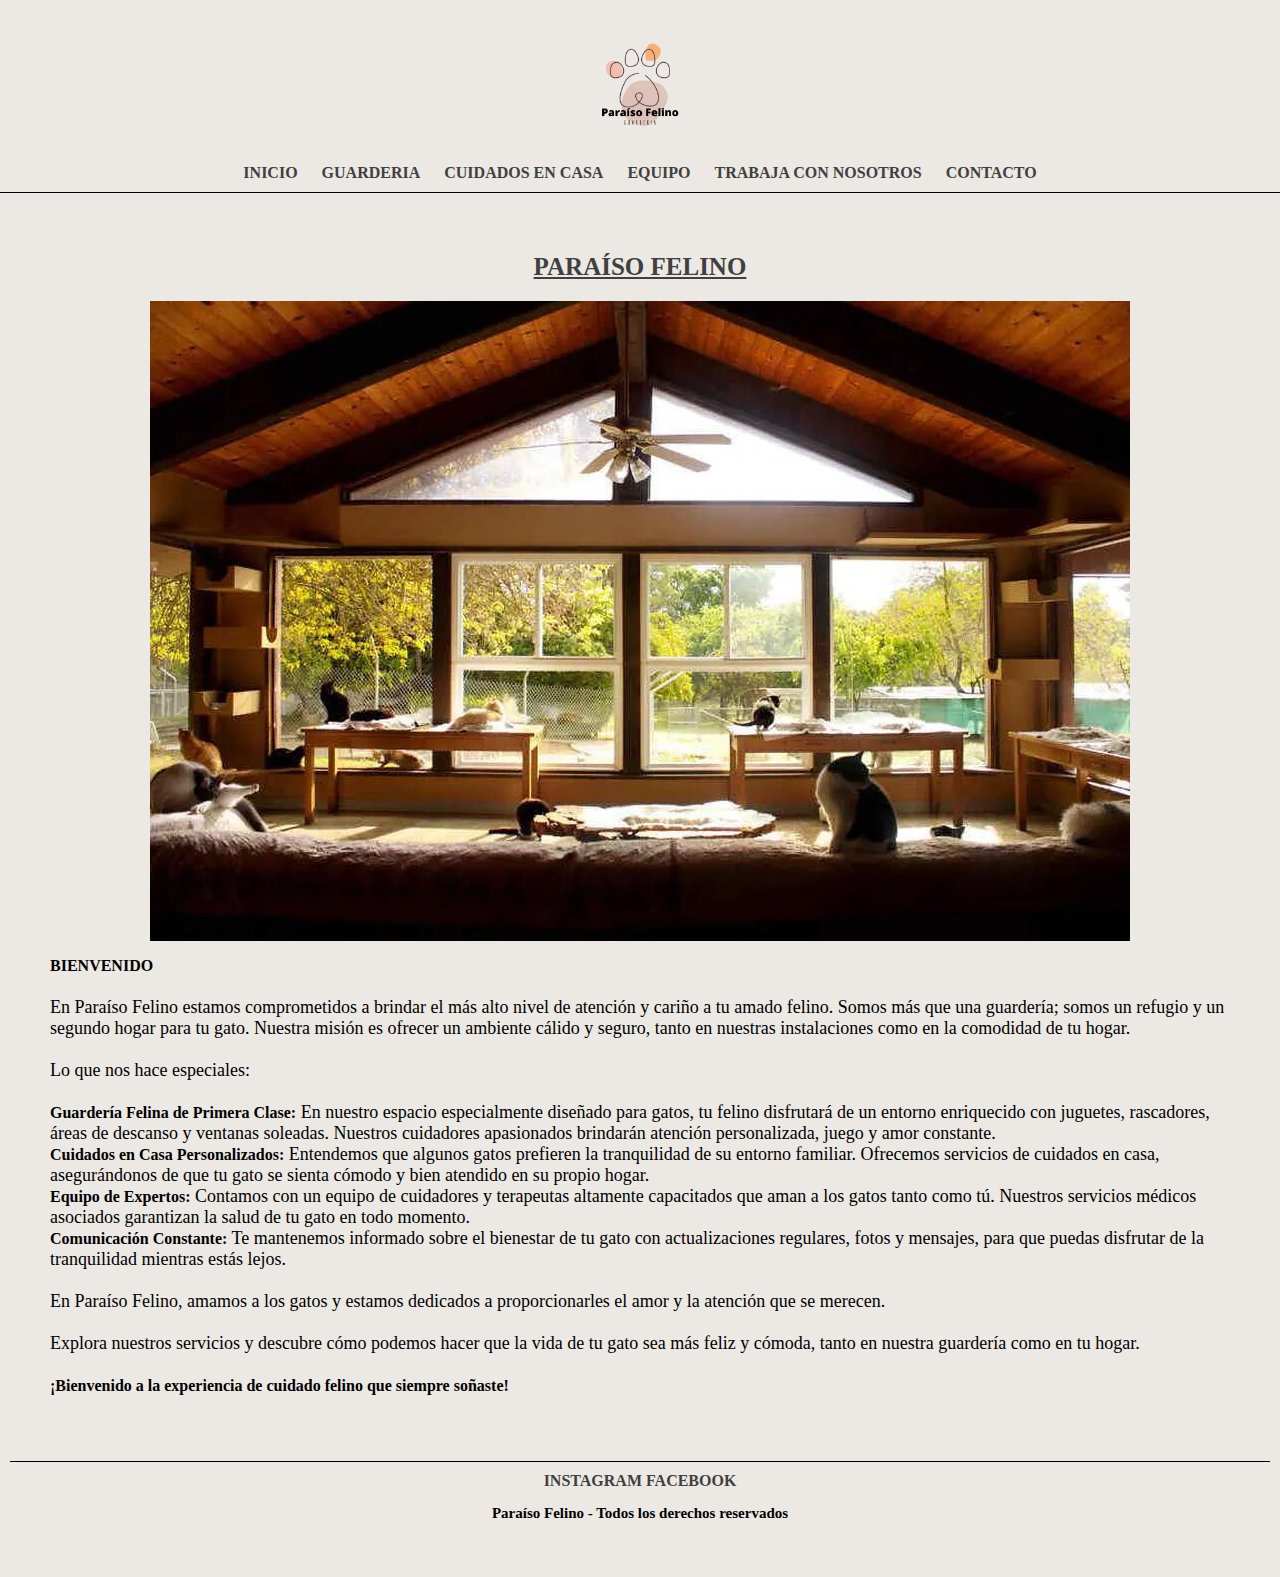
==== index.html @ d72d633c "carga inicial" ====
<!DOCTYPE html>
<html lang="es">

<head>
    <meta charset="UTF-8">
    <meta name="viewport" content="width=device-width, initial-scale=1.0">
    <title>Paraíso Felino</title>
    <link rel="stylesheet" href="css/style.css">
</head>

<body>
    <header>
        <a href="">
            <img class="Logo" src="recursos/paraiso.felino.png" alt="Logo de Paraíso Felino">
        </a>

        <nav>
            <ul>
                <li><a href="index.html">Inicio</a></li>
                <li><a href="html/guarderia.html">Guarderia</a></li>
                <li><a href="html/cuidadosencasa.html">Cuidados en casa</a></li>
                <li><a href="html/equipo.html">Equipo</a></li>
                <li><a href="html/trabajaconnosotros.html">Trabaja con nosotros</a></li>
                <li><a href="html/contacto.html">Contacto</a></li>
            </ul>
        </nav>
    </header>

    <main>
        <h1>Paraíso Felino</h1>
        <img class="imagen-principal" src="recursos/index.image.jpg" alt="Imagen de guarderia">
        <p class="texto"> <span class="bold">BIENVENIDO</span> <br><br>
            En Paraíso Felino estamos comprometidos a brindar el más alto nivel de atención y cariño a tu amado felino.
            Somos más que una guardería; somos un refugio y un segundo hogar para tu gato. Nuestra misión es ofrecer un
            ambiente cálido y seguro, tanto en nuestras instalaciones como en la comodidad de tu hogar. <br><br>
            Lo que nos hace especiales: <br><br>
            <span class="bold">Guardería Felina de Primera Clase:</span> En nuestro espacio especialmente diseñado para
            gatos, tu felino disfrutará de un entorno enriquecido con juguetes, rascadores, áreas de descanso y ventanas
            soleadas. Nuestros cuidadores apasionados brindarán atención personalizada, juego y amor constante. <br>
            <span class="bold">Cuidados en Casa Personalizados:</span> Entendemos que algunos gatos prefieren la
            tranquilidad de su entorno familiar. Ofrecemos servicios de cuidados en casa, asegurándonos de que tu gato
            se sienta cómodo y bien atendido en su propio hogar. <br>
            <span class="bold">Equipo de Expertos:</span> Contamos con un equipo de cuidadores y terapeutas altamente
            capacitados que aman a los gatos tanto como tú. Nuestros servicios médicos asociados garantizan la salud de
            tu gato en todo momento. <br>
            <span class="bold">Comunicación Constante:</span> Te mantenemos informado sobre el bienestar de tu gato con
            actualizaciones regulares, fotos y mensajes, para que puedas disfrutar de la tranquilidad mientras estás
            lejos. <br><br>
            En Paraíso Felino, amamos a los gatos y estamos dedicados a proporcionarles el amor y la atención que se
            merecen. <br><br>
            Explora nuestros servicios y descubre cómo podemos hacer que la vida de tu gato sea más feliz y cómoda,
            tanto en nuestra guardería como en tu hogar. <br><br>
            <span class="bold">¡Bienvenido a la experiencia de cuidado felino que siempre soñaste!</span>
        </p>
    </main>

    <footer>
        <a href="https://www.instagram.com/lacasadepipo/" target="_blank">Instagram</a>
        <a href="https://www.facebook.com/maria.fullana.1/" target="_blank">Facebook</a>

        <h2>Paraíso Felino - Todos los derechos reservados</h2>
    </footer>
</body>

</html>
---- css/style.css ----
* {
    margin: 0;
    padding: 0;
}

/*Body*/

body {
    background-color: rgb(236, 232, 228);
    text-align: center;
}


/* Header*/

header {
    border-bottom: 1px solid black;
    padding: 10px 20px;
}

.Logo {
    width: 150px;
}

nav ul li {
    list-style: none;
    display: inline-block;
    margin: 0px 10px;
}

a {
    text-decoration: none;
    text-transform: uppercase;
    font-style: normal;
    font-weight: bolder;
    color: rgb(64, 64, 64);
}


/*Main*/

main {
    margin: 15px;
    padding: 25px;

}

h1 {
    text-align: center;
    text-decoration: none;
    color: rgb(64, 64, 64);
    margin: 20px 0px;
    text-transform: uppercase;
    font-size: 25px;
    text-decoration: underline;

}

/*Footer*/

footer {
    margin: 30px 10px;
    padding: 10px;
    border-top: 1px solid black;

}

h2 {
    font-size: 15px;
    margin: 15px;
}

/*Texto*/

.texto {
    font-size: 18px;
    font-family: Georgia, 'Times New Roman', Times, serif;
    border-radius: 10px;
    padding: 10px;
    text-align: left;
}

.bold {
    font-weight: bold;
    font-size: 16px;
}

/*Imagen*/

.imagen-principal {
    width: auto;
}


/*Equipo*/

.equipo {
    margin: 50px;
    padding: 15px;
    border: 2px solid grey;
    border-radius: 10px;
}

.imagen-equipo {
    width: 300px;
    margin: 10px;
    height: auto;
}

/*Iframe*/

iframe {
    display: inline-block;
    margin: 10px 10px 20px 10px;
    align-self: auto;
}

/*Forms*/

form {
    margin-top: 20px;
    padding: 10px;
}

label {
    display: inline-block;
    font-weight: bold;
    margin-bottom: 5px;
    color: rgb(44, 43, 43);
}

input[type=text],
textarea {
    display: inline-block;
    width: 100%;
    padding: 10px;
    border: 2px solid grey;
    font-size: 1rem;
    margin-bottom: 10px;
    border-radius: 5px;
}

.bottom {

    border: none;
    background-color: rgb(38, 38, 38);
    color: rgb(182, 182, 182);
    border-radius: 5px;
    padding: 10px 20px;
    font-size: 18px;
    cursor: pointer;
    margin-top: 10px;

}

/*Contacto*/

.contacto {
    margin: 30px;
    text-align: center;
    font-weight: bold;
    text-transform: uppercase;
}
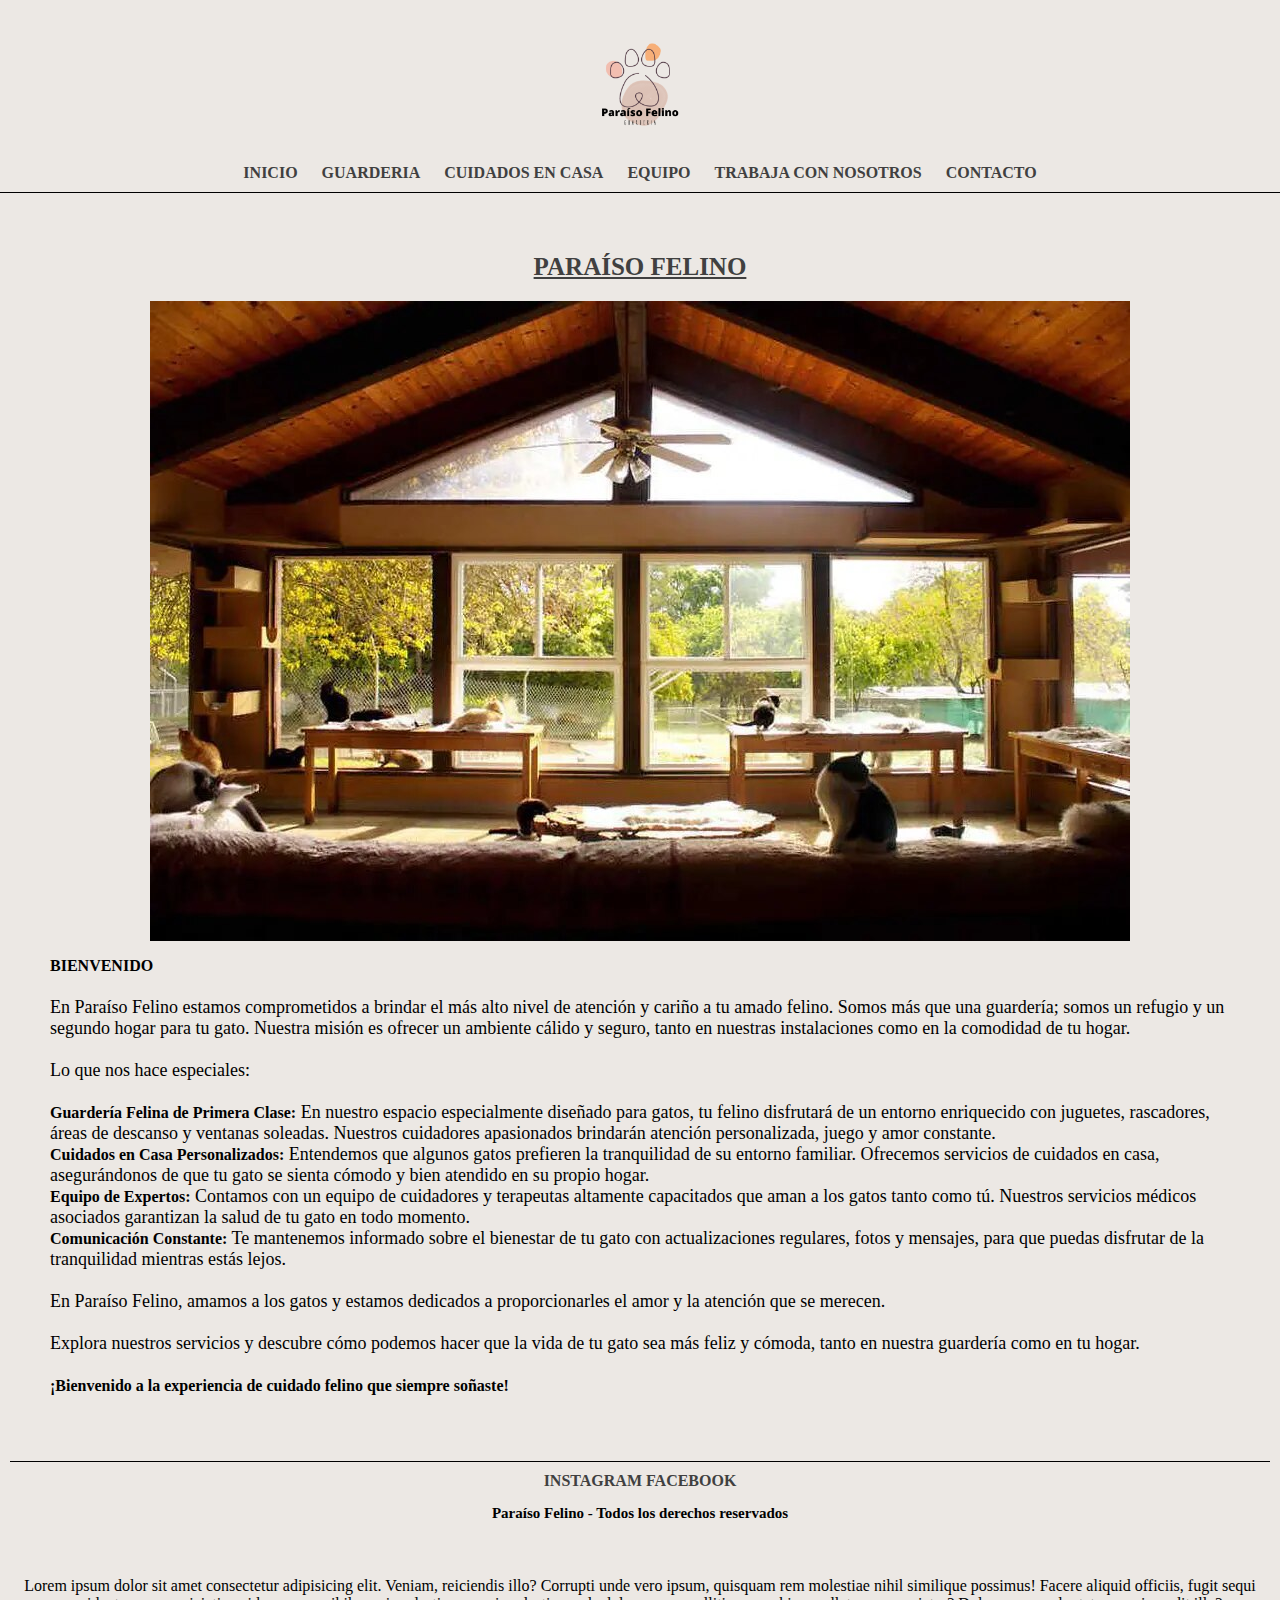
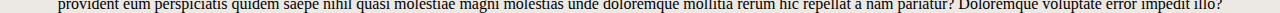
==== commit e3bd1213: "pusimos un parrafo" ====
--- a/index.html
+++ b/index.html
@@ -60,6 +60,9 @@
 
         <h2>Paraíso Felino - Todos los derechos reservados</h2>
     </footer>
+
+    <p>Lorem ipsum dolor sit amet consectetur adipisicing elit. Veniam, reiciendis illo? Corrupti unde vero ipsum, quisquam rem molestiae nihil similique possimus! Facere aliquid officiis, fugit sequi provident eum perspiciatis quidem saepe nihil quasi molestiae magni molestias unde doloremque mollitia rerum hic repellat a nam pariatur? Doloremque voluptate error impedit illo?
+    </p>
 </body>
 
 </html>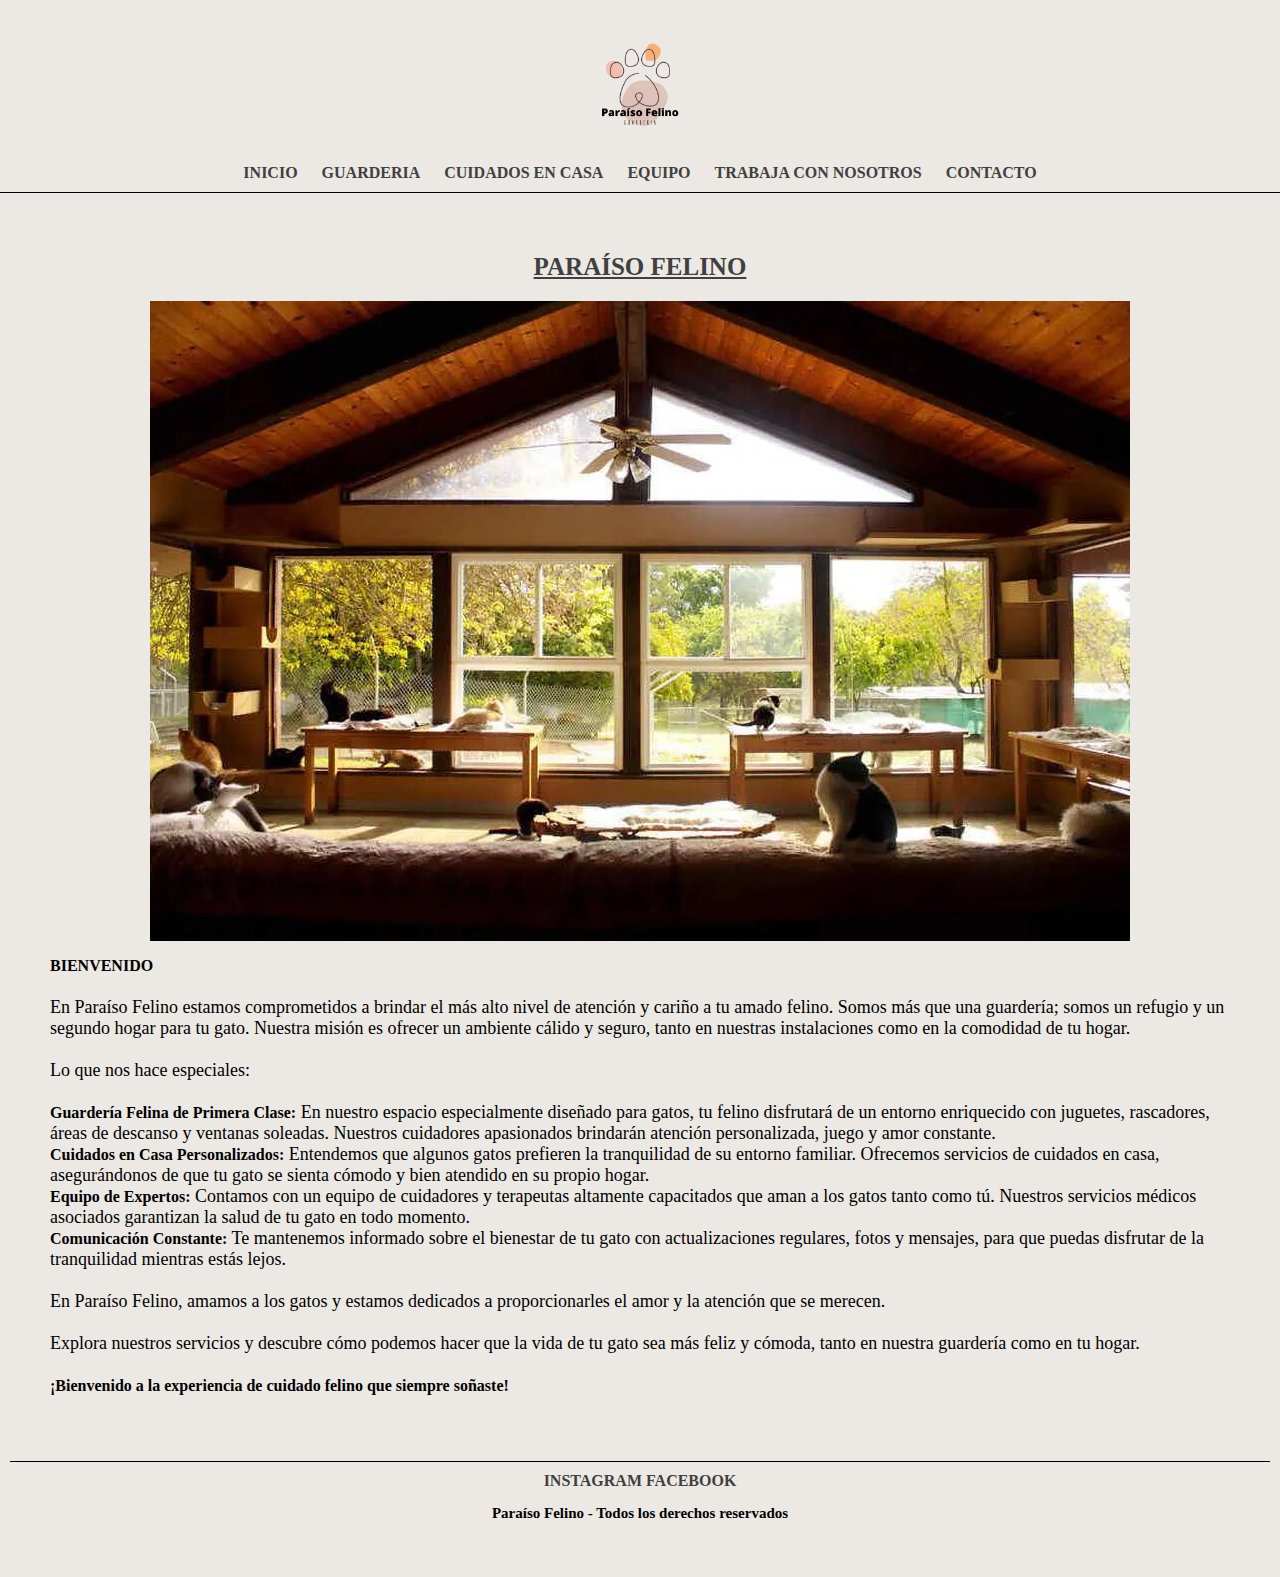
==== commit 36face8b: "saco prueba lorem" ====
--- a/index.html
+++ b/index.html
@@ -60,9 +60,6 @@
 
         <h2>Paraíso Felino - Todos los derechos reservados</h2>
     </footer>
-
-    <p>Lorem ipsum dolor sit amet consectetur adipisicing elit. Veniam, reiciendis illo? Corrupti unde vero ipsum, quisquam rem molestiae nihil similique possimus! Facere aliquid officiis, fugit sequi provident eum perspiciatis quidem saepe nihil quasi molestiae magni molestias unde doloremque mollitia rerum hic repellat a nam pariatur? Doloremque voluptate error impedit illo?
-    </p>
 </body>
 
 </html>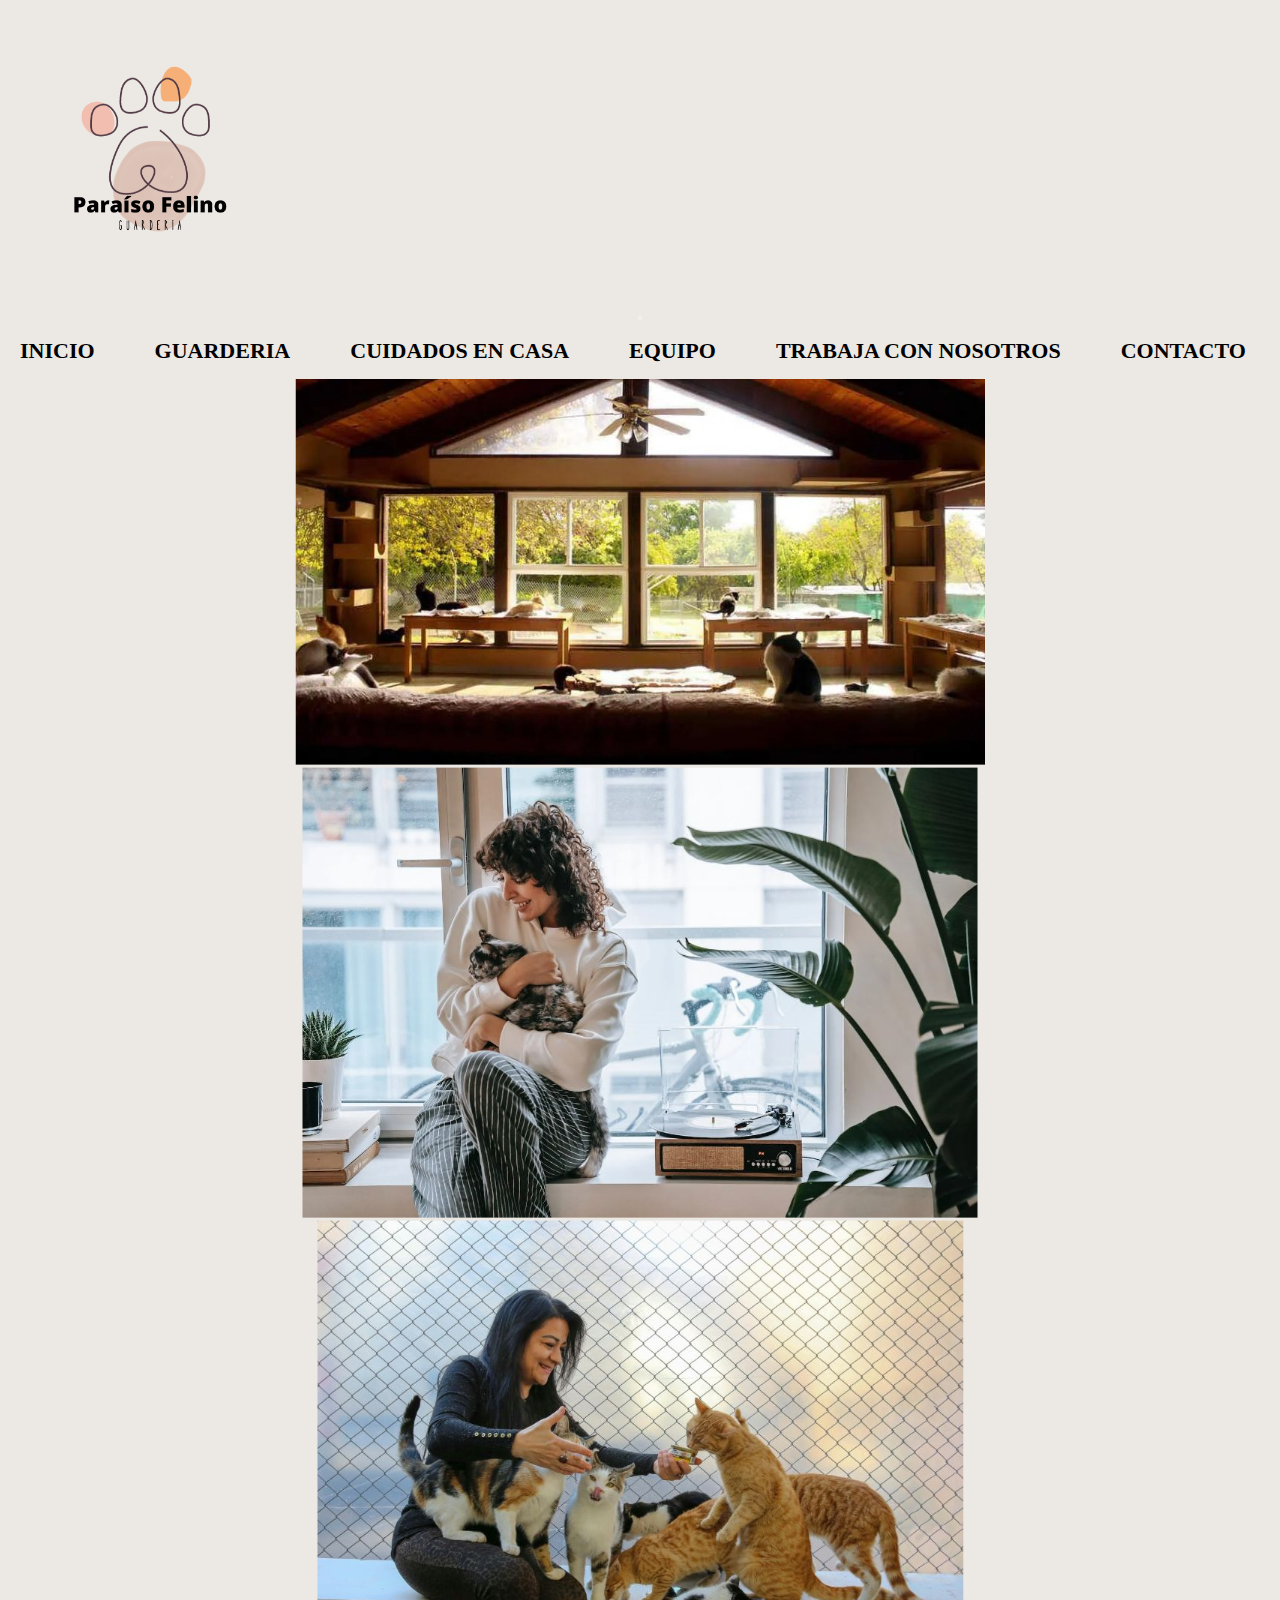
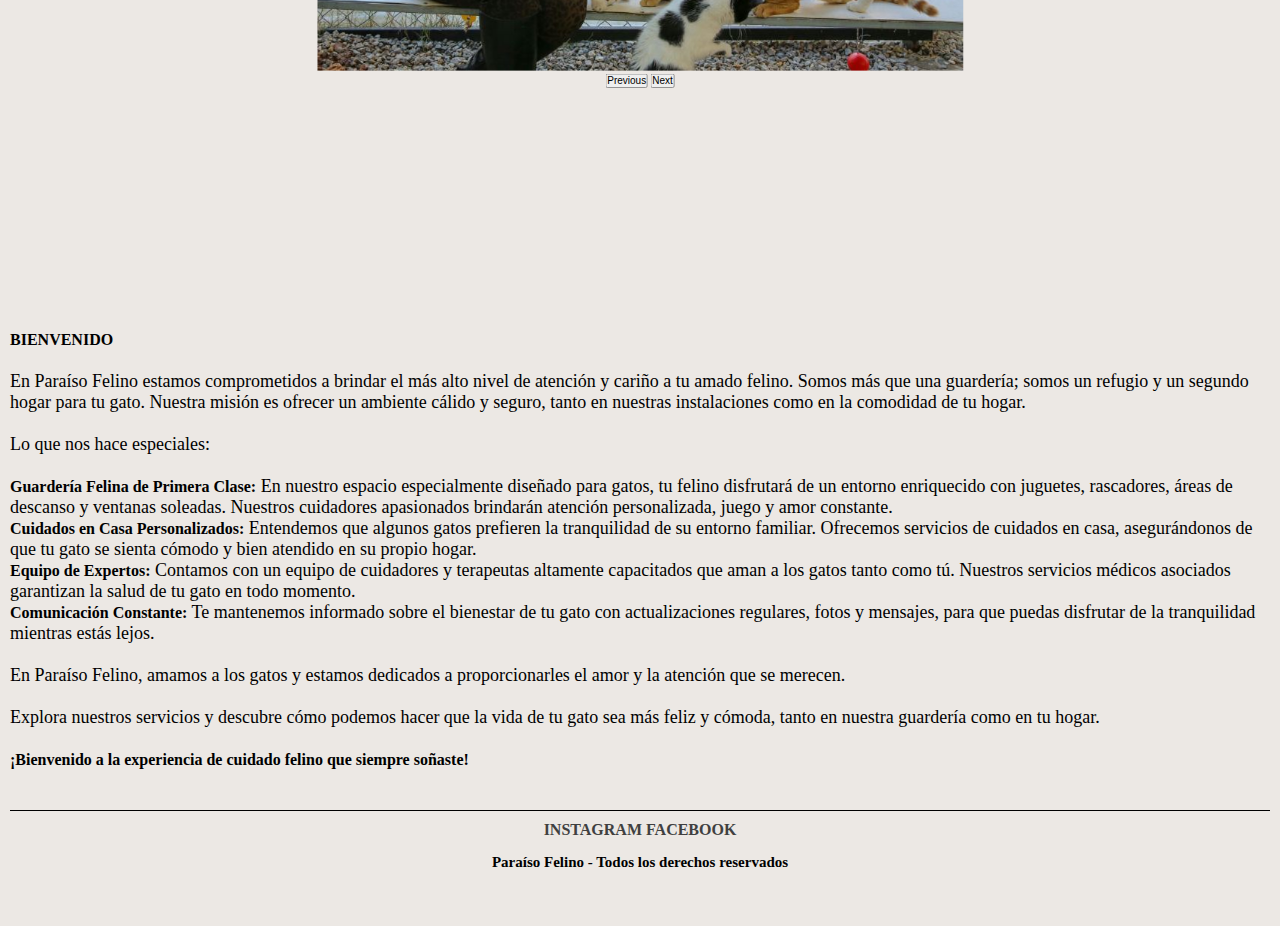
==== commit 4a861ce5: "comenzando con bootstrap" ====
--- a/index.html
+++ b/index.html
@@ -5,30 +5,80 @@
     <meta charset="UTF-8">
     <meta name="viewport" content="width=device-width, initial-scale=1.0">
     <title>Paraíso Felino</title>
+    <!-- BS -->
+    <link href="https://cdn.jsdelivr.net/npm/bootstrap@5.3.2/dist/css/bootstrap.min.css" rel="stylesheet"
+        integrity="sha384-T3c6CoIi6uLrA9TneNEoa7RxnatzjcDSCmG1MXxSR1GAsXEV/Dwwykc2MPK8M2HN" crossorigin="anonymous">
+    <!-- CSS -->
     <link rel="stylesheet" href="css/style.css">
 </head>
 
 <body>
+
+
+    <!-- NAV BS -->
     <header>
-        <a href="">
-            <img class="Logo" src="recursos/paraiso.felino.png" alt="Logo de Paraíso Felino">
-        </a>
+        <nav class="navbar navbar-expand-lg encabezado">
+            <div class="container-fluid">
+                <a href="">
+                    <img class="logo" src="recursos/paraiso.felino.png" alt="Logo de Paraíso Felino">
+                </a>
+                <button class="navbar-toggler" type="button" data-bs-toggle="collapse"
+                    data-bs-target="#navbarNavAltMarkup" aria-controls="navbarNavAltMarkup" aria-expanded="false"
+                    aria-label="Toggle navigation">
+                    <span class="navbar-toggler-icon"></span>
+                </button>
+                <div class="collapse navbar-collapse justify-content-end" id="navbarNavAltMarkup">
+                    <nav class="navbar-nav">
+                        <a class="nav-link active encabezado" aria-current="page" href="index.html">Inicio</a>
+                        <a class="nav-link active encabezado" aria-current="page"
+                            href="/html/guarderia.html">Guarderia</a>
+                        <a class="nav-link encabezado" aria-current="page" href="/html/cuidadosencasa.html">Cuidados en
+                            casa</a>
+                        <a class="nav-link encabezado" aria-current="page" href="/html/equipo.html">Equipo</a>
+                        <a class="nav-link encabezado" aria-current="page" href="/html/trabajaconnosotros.html">Trabaja
+                            con nosotros</a>
+                        <a class="nav-link encabezado" aria-current="page" href="/html/contacto.html">Contacto</a>
 
-        <nav>
-            <ul>
-                <li><a href="index.html">Inicio</a></li>
-                <li><a href="html/guarderia.html">Guarderia</a></li>
-                <li><a href="html/cuidadosencasa.html">Cuidados en casa</a></li>
-                <li><a href="html/equipo.html">Equipo</a></li>
-                <li><a href="html/trabajaconnosotros.html">Trabaja con nosotros</a></li>
-                <li><a href="html/contacto.html">Contacto</a></li>
-            </ul>
+                    </nav>
+                </div>
+            </div>
         </nav>
+
+
     </header>
 
     <main>
-        <h1>Paraíso Felino</h1>
-        <img class="imagen-principal" src="recursos/index.image.jpg" alt="Imagen de guarderia">
+
+        <!-- CAROUSEL -->
+        <div id="carouselExampleIndicators" class="carousel slide">
+            <div class="carousel-indicators">
+              <button type="button" data-bs-target="#carouselExampleIndicators" data-bs-slide-to="0" class="active" aria-current="true" aria-label="Slide 1"></button>
+              <button type="button" data-bs-target="#carouselExampleIndicators" data-bs-slide-to="1" aria-label="Slide 2"></button>
+              <button type="button" data-bs-target="#carouselExampleIndicators" data-bs-slide-to="2" aria-label="Slide 3"></button>
+            </div>
+            <div class="carousel-inner">
+              <div class="carousel-item active">
+                <img src="/recursos/carrousel1.jpg" class="d-block w-100" alt="Foto de guarderia 1">
+              </div>
+              <div class="carousel-item">
+                <img src="/recursos/carrousel2.jpg" class="d-block w-100" alt="Foto de guarderia 2">
+              </div>
+              <div class="carousel-item">
+                <img src="/recursos/carrousel3.jpg" class="d-block w-100" alt="Foto de guarderia 3">
+              </div>
+            </div>
+            <button class="carousel-control-prev" type="button" data-bs-target="#carouselExampleIndicators" data-bs-slide="prev">
+              <span class="carousel-control-prev-icon" aria-hidden="true"></span>
+              <span class="visually-hidden">Previous</span>
+            </button>
+            <button class="carousel-control-next" type="button" data-bs-target="#carouselExampleIndicators" data-bs-slide="next">
+              <span class="carousel-control-next-icon" aria-hidden="true"></span>
+              <span class="visually-hidden">Next</span>
+            </button>
+          </div>
+
+
+          <!-- TEXTO -->
         <p class="texto"> <span class="bold">BIENVENIDO</span> <br><br>
             En Paraíso Felino estamos comprometidos a brindar el más alto nivel de atención y cariño a tu amado felino.
             Somos más que una guardería; somos un refugio y un segundo hogar para tu gato. Nuestra misión es ofrecer un
@@ -60,6 +110,12 @@
 
         <h2>Paraíso Felino - Todos los derechos reservados</h2>
     </footer>
+
+
+    <!-- BS -->
+    <script src="https://cdn.jsdelivr.net/npm/bootstrap@5.3.2/dist/js/bootstrap.bundle.min.js"
+        integrity="sha384-C6RzsynM9kWDrMNeT87bh95OGNyZPhcTNXj1NW7RuBCsyN/o0jlpcV8Qyq46cDfL"
+        crossorigin="anonymous"></script>
 </body>
 
 </html>--- a/css/style.css
+++ b/css/style.css
@@ -3,29 +3,65 @@
     padding: 0;
 }
 
-/*Body*/
-
+/* Body */
 body {
     background-color: rgb(236, 232, 228);
     text-align: center;
+    padding-top: 50px; /* Ajusta según la altura de tu menú fijo */
 }
 
-
-/* Header*/
-
-header {
-    border-bottom: 1px solid black;
-    padding: 10px 20px;
+/* Header */
+.logo {
+    width: 300px;
+    display: flex;
 }
 
-.Logo {
-    width: 150px;
+.navbar {
+    position: fixed;
+    top: 0;
+    background-color: rgb(236, 232, 228);
+    width: 100%;
+    z-index: 1000;
 }
 
-nav ul li {
-    list-style: none;
-    display: inline-block;
-    margin: 0px 10px;
+.encabezado {
+    font-weight: bold;
+    font-size: 20px;
+    color: black;
+}
+
+.navbar-nav {
+    display: flex;
+    gap: 10px;
+}
+
+.nav-link {
+    font-size: 18px;
+    padding: 10px 15px;
+}
+
+/* Tablets */
+@media screen and (min-width: 481px) {
+    .navbar-nav {
+        gap: 15px;
+    }
+
+    .nav-link {
+        font-size: 20px;
+        padding: 12px 18px;
+    }
+}
+
+/* Laptops */
+@media screen and (min-width: 769px) {
+    .navbar-nav {
+        gap: 20px;
+    }
+
+    .nav-link {
+        font-size: 22px;
+        padding: 15px 20px;
+    }
 }
 
 a {
@@ -36,26 +72,11 @@
     color: rgb(64, 64, 64);
 }
 
-
-/*Main*/
-
-main {
-    margin: 15px;
-    padding: 25px;
-
+/* Carousel */
+#carouselExampleIndicators {
+    transform: scale(0.75);
+    margin-top: 20px; /* Ajusta según sea necesario */
 }
-
-h1 {
-    text-align: center;
-    text-decoration: none;
-    color: rgb(64, 64, 64);
-    margin: 20px 0px;
-    text-transform: uppercase;
-    font-size: 25px;
-    text-decoration: underline;
-
-}
-
 /*Footer*/
 
 footer {
